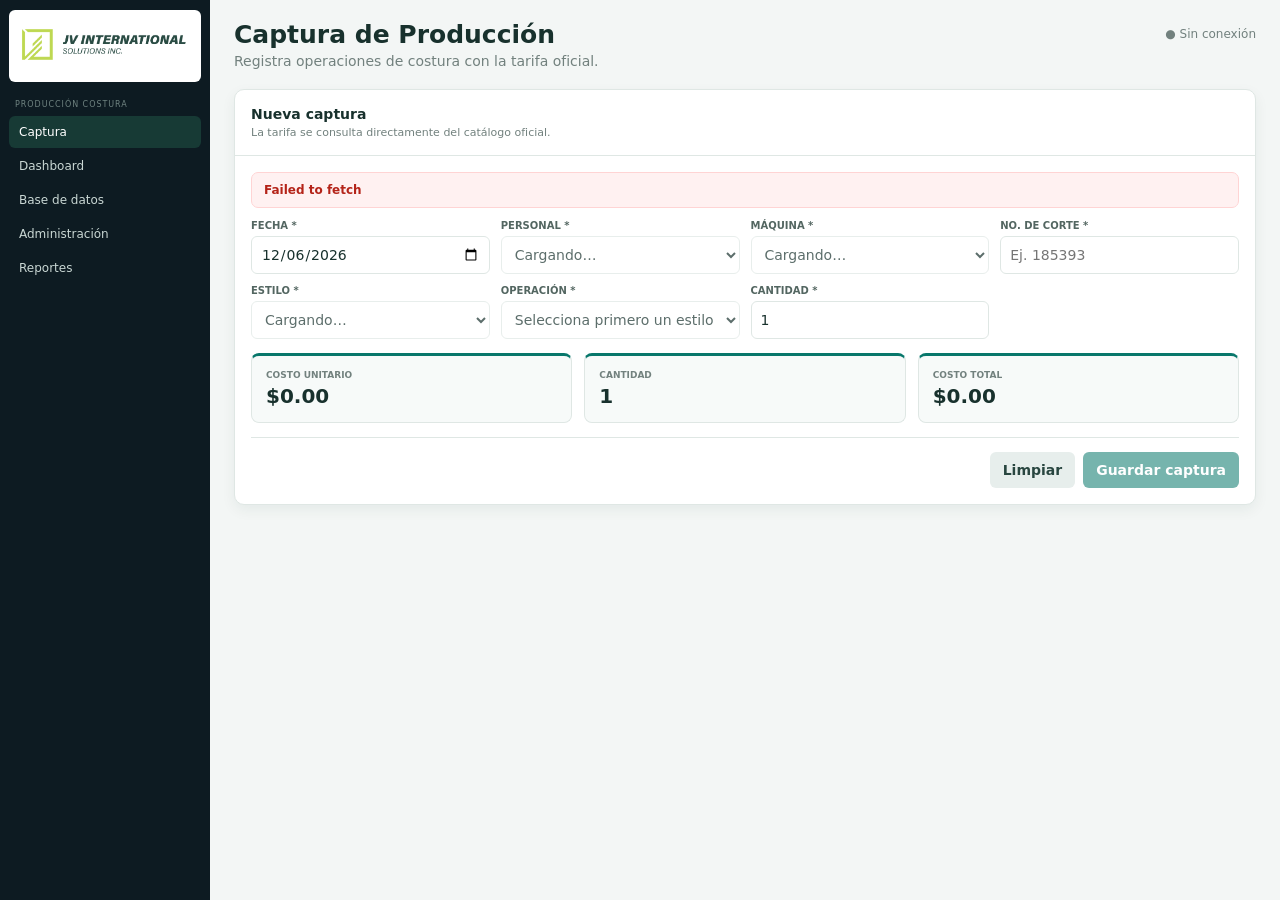
==== index.html @ 49d87850 "index Added branding image and adjusted sidebar styles." ====
<!DOCTYPE html>
<html lang="es"><head><meta charset="utf-8"/><meta content="width=device-width,initial-scale=1" name="viewport"/><title>Captura | JV International</title><style>
:root{--nav:#0d1b22;--nav2:#173a35;--teal:#08776b;--bg:#f3f6f5;--card:#fff;--text:#18312d;--muted:#72817e;--line:#dfe7e4;--bad:#b42318;--ok:#08776b}*{box-sizing:border-box}body{margin:0;font:14px system-ui,-apple-system,"Segoe UI",sans-serif;background:var(--bg);color:var(--text)}button,input,select{font:inherit}.app{display:grid;grid-template-columns:210px 1fr;min-height:100vh}aside{background:var(--nav);color:#dbe7e4;padding:10px 9px}.brand{background:#fff;color:#18312d;border-radius:6px;padding:13px 10px;margin-bottom:18px;font-weight:900;font-style:italic;font-size:13px}.brand small{display:block;font-size:8px;color:#77847f;margin-top:2px}.group{font-size:8px;color:#6f8380;letter-spacing:.12em;margin:12px 6px 7px}nav a{display:block;color:#c9d7d4;text-decoration:none;padding:9px 10px;border-radius:6px;margin:2px 0;font-size:12px}nav a:hover,nav a.active{background:var(--nav2);color:#fff}main{padding:20px 24px;min-width:0}.top{display:flex;justify-content:space-between;align-items:flex-start;gap:16px;margin-bottom:16px}.top h1{font-size:25px;margin:0}.top p{color:var(--muted);margin:4px 0}.status{font-size:12px;color:var(--muted);padding-top:7px}.status.ok{color:var(--ok);font-weight:700}.card{background:var(--card);border:1px solid var(--line);border-radius:10px;box-shadow:0 5px 14px #173a3510;overflow:hidden}.head{padding:16px;border-bottom:1px solid var(--line)}.head h2{font-size:14px;margin:0 0 4px}.head p{font-size:11px;color:var(--muted);margin:0}form{padding:16px}.msg{display:none;padding:10px 12px;border-radius:7px;margin-bottom:12px;font-size:12px;font-weight:700}.msg.error{display:block;background:#fff1f1;color:var(--bad);border:1px solid #ffd4d4}.msg.success{display:block;background:#edfdf5;color:var(--ok);border:1px solid #b7ead7}.grid{display:grid;grid-template-columns:repeat(4,minmax(140px,1fr));gap:11px}.field label{display:block;font-size:10px;font-weight:800;color:#536661;margin-bottom:5px}.field input,.field select{width:100%;height:38px;padding:7px 9px;border:1px solid var(--line);border-radius:6px;background:#fff;color:var(--text)}.field input:focus,.field select:focus,button:focus{outline:3px solid #08776b25;border-color:var(--teal)}.variant{display:none}.variant.show{display:block}.summary{margin-top:14px;display:grid;grid-template-columns:repeat(3,1fr);gap:12px}.summary>div{background:#f7faf9;border:1px solid var(--line);border-top:3px solid var(--teal);border-radius:8px;padding:14px}.sl{font-size:9px;color:var(--muted);font-weight:800}.sv{font-size:20px;color:var(--text);font-weight:850;margin-top:4px}.actions{display:flex;justify-content:flex-end;gap:8px;margin-top:14px;padding-top:14px;border-top:1px solid var(--line)}button{border:0;border-radius:6px;padding:10px 13px;font-weight:750;cursor:pointer}.light{background:#e7eeec;color:#294640}.primary{background:var(--teal);color:#fff}button:disabled{opacity:.55;cursor:wait}@media(max-width:1000px){.grid{grid-template-columns:repeat(2,1fr)}}@media(max-width:900px){.app{grid-template-columns:1fr}aside{position:static}.brand{display:inline-block;margin:0 10px 8px 0}nav{display:flex;gap:4px;overflow:auto}.group{display:none}nav a{white-space:nowrap}main{padding:14px}}@media(max-width:520px){.top{display:block}.grid{grid-template-columns:1fr}.summary{grid-template-columns:1fr}.actions{flex-wrap:wrap}.actions button{flex:1}}

/* Corrección quirúrgica del sidebar: branding y navegación únicamente */
.brand{
  height:72px;
  padding:8px 10px;
  display:flex;
  align-items:center;
  justify-content:center;
  overflow:hidden;
  background:#fff;
}
.brand img{
  display:block;
  width:100%;
  max-width:190px;
  max-height:54px;
  height:auto;
  object-fit:contain;
}
</style></head><body><div class="app"><aside><div class="brand"><img alt="JV International Solutions Inc." src="Logo_JV%20International.png"/></div><div class="group">PRODUCCIÓN COSTURA</div><nav><a class="active" href="index.html">Captura</a><a href="dashboard.html">Dashboard</a><a href="database.html">Base de datos</a><a href="admin.html">Administración</a><a href="reportes.html">Reportes</a></nav></aside><main>
<header class="top"><div><h1>Captura de Producción</h1><p>Registra operaciones de costura con la tarifa oficial.</p></div><div class="status" id="status">Conectando…</div></header>
<section class="card"><div class="head"><h2>Nueva captura</h2><p>La tarifa se consulta directamente del catálogo oficial.</p></div>
<form id="form"><div class="msg" id="msg"></div><div class="grid">
<div class="field"><label for="fecha">FECHA *</label><input id="fecha" required="" type="date"/></div>
<div class="field"><label for="personal">PERSONAL *</label><select disabled="" id="personal" required=""><option>Cargando…</option></select></div>
<div class="field"><label for="maquina">MÁQUINA *</label><select disabled="" id="maquina" required=""><option>Cargando…</option></select></div>
<div class="field"><label for="corte">NO. DE CORTE *</label><input id="corte" placeholder="Ej. 185393" required=""/></div>
<div class="field"><label for="estilo">ESTILO *</label><select disabled="" id="estilo" required=""><option>Cargando…</option></select></div>
<div class="field variant" id="variantBox"><label for="variante">VARIANTE *</label><select id="variante"><option>GENERAL</option><option>DC</option></select></div>
<div class="field"><label for="operacion">OPERACIÓN *</label><select disabled="" id="operacion" required=""><option>Selecciona primero un estilo</option></select></div>
<div class="field"><label for="cantidad">CANTIDAD *</label><input id="cantidad" min="1" required="" step="1" type="number" value="1"/></div>
</div><div class="summary"><div><div class="sl">COSTO UNITARIO</div><div class="sv" id="unit">$0.00</div></div><div><div class="sl">CANTIDAD</div><div class="sv" id="qty">1</div></div><div><div class="sl">COSTO TOTAL</div><div class="sv" id="total">$0.00</div></div></div>
<div class="actions"><button class="light" id="clear" type="button">Limpiar</button><button class="primary" disabled="" id="save">Guardar captura</button></div></form></section></main></div><script>
'use strict';
const API_URL='https://script.google.com/macros/s/AKfycbyiN8WA6qxJlK0s3X6trL_-sI6KTseDezjQ-5LWYyBsA2P5NvK5cf8yAeK-KruRaQ3r1A/exec';
const $=id=>document.getElementById(id), state={ops:[],cost:0,ready:false}; const mxn=new Intl.NumberFormat('es-MX',{style:'currency',currency:'MXN'});
document.addEventListener('DOMContentLoaded',()=>{const d=new Date();$('fecha').value=[d.getFullYear(),String(d.getMonth()+1).padStart(2,'0'),String(d.getDate()).padStart(2,'0')].join('-');$('estilo').addEventListener('change',styleChanged);$('variante').addEventListener('change',loadOps);$('operacion').addEventListener('change',calc);$('cantidad').addEventListener('input',calc);$('clear').addEventListener('click',reset);$('form').addEventListener('submit',save);loadCatalogs()});
async function get(action,params={}){const q=new URLSearchParams({action,...params});const r=await fetch(API_URL+'?'+q,{cache:'no-store',redirect:'follow'});if(!r.ok)throw Error('Error HTTP '+r.status);const d=await r.json();if(!d.ok)throw Error(d.error||'Error de API');return d}
async function loadCatalogs(){try{const data=await get('catalogs');const c=data.catalogs;if(!c||!Array.isArray(c.estilos)||!c.estilos.length)throw Error('La API no devolvió estilos.');fill('personal',c.personal||[],'Selecciona personal');fill('maquina',c.maquinas||[],'Selecciona máquina');fill('estilo',c.estilos,'Selecciona estilo');state.ready=true;$('save').disabled=false;$('status').textContent='● Conectado'}catch(e){show(e.message,'error');$('status').textContent='● Sin conexión'}}
function fill(id,values,label){const s=$(id),a=[...new Set(values.filter(Boolean).map(String))].sort((x,y)=>x.localeCompare(y,'es'));s.innerHTML='<option value="">'+esc(label)+'</option>'+a.map(v=>'<option value="'+esc(v)+'">'+esc(v)+'</option>').join('');s.disabled=!a.length}
async function styleChanged(){const jr=$('estilo').value==='JR154';$('variantBox').classList.toggle('show',jr);$('variante').value='GENERAL';await loadOps()}
async function loadOps(){const estilo=$('estilo').value;if(!estilo){fill('operacion',[],'Selecciona primero un estilo');return}try{const data=await get('operations',{estilo,variante:estilo==='JR154'?$('variante').value:'GENERAL'});const map=new Map();(data.operaciones||[]).forEach(x=>{if(x.operacion&&!map.has(x.operacion))map.set(x.operacion,{operacion:x.operacion,costo:Number(x.costo)||0})});state.ops=[...map.values()];fill('operacion',state.ops.map(x=>x.operacion),'Selecciona operación');hide()}catch(e){show(e.message,'error')}}
function calc(){const op=state.ops.find(x=>x.operacion===$('operacion').value);state.cost=op?op.costo:0;const q=Math.max(0,parseInt($('cantidad').value,10)||0);$('unit').textContent=mxn.format(state.cost);$('qty').textContent=q;$('total').textContent=mxn.format(q*state.cost)}
async function save(e){e.preventDefault();hide();const payload={fecha:$('fecha').value,personal:$('personal').value,maquina:$('maquina').value,corte:$('corte').value.trim(),estilo:$('estilo').value,variante:$('estilo').value==='JR154'?$('variante').value:'GENERAL',operacion:$('operacion').value,cantidad:Number($('cantidad').value)};if(!payload.fecha||!payload.personal||!payload.maquina||!payload.corte||!payload.estilo||!payload.operacion||!Number.isInteger(payload.cantidad)||payload.cantidad<1){show('Completa correctamente todos los campos.','error');return}$('save').disabled=true;$('save').textContent='Guardando…';try{const body=new URLSearchParams({action:'saveProduction',payload:JSON.stringify(payload)});const r=await fetch(API_URL,{method:'POST',headers:{'Content-Type':'application/x-www-form-urlencoded;charset=UTF-8'},body:body.toString(),redirect:'follow'});const d=await r.json();if(!d.ok)throw Error(d.error||'No se pudo guardar');show('Captura guardada. Folio: '+(d.folio||'generado')+'.','success');reset(true)}catch(err){show(err.message,'error')}finally{$('save').disabled=!state.ready;$('save').textContent='Guardar captura'}}
function reset(keep=false){const f=$('fecha').value;$('form').reset();$('fecha').value=f;$('cantidad').value=1;$('variantBox').classList.remove('show');fill('operacion',[],'Selecciona primero un estilo');state.ops=[];state.cost=0;calc();if(!keep)hide()}
function show(t,type){$('msg').textContent=t;$('msg').className='msg '+type}function hide(){$('msg').className='msg';$('msg').textContent=''}function esc(v){return String(v).replace(/[&<>"']/g,c=>({'&':'&amp;','<':'&lt;','>':'&gt;','"':'&quot;',"'":'&#39;'}[c]))}
</script></body></html>
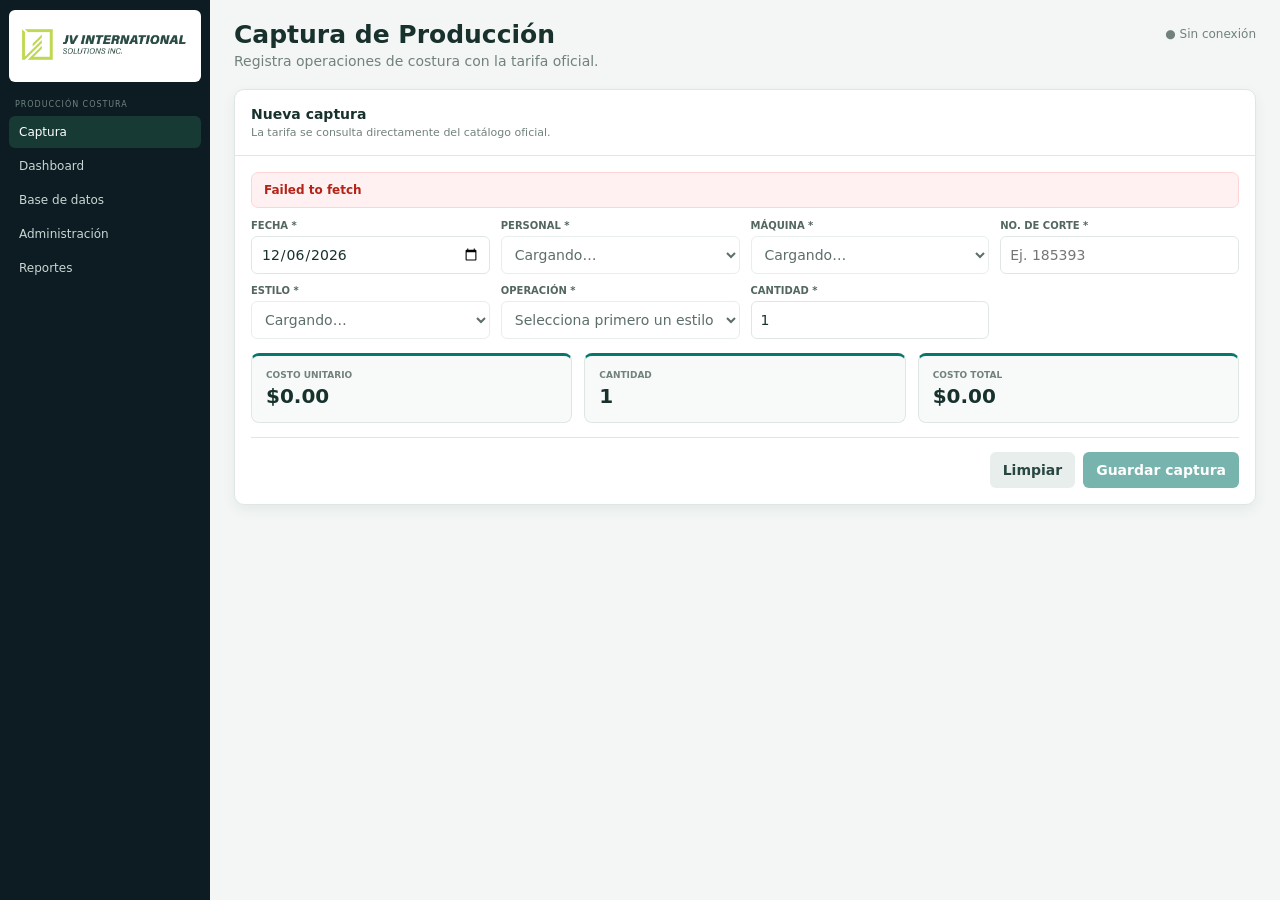
==== commit 2e3ee08e: "index" ====
--- a/index.html
+++ b/index.html
@@ -36,7 +36,7 @@
 <div class="actions"><button class="light" id="clear" type="button">Limpiar</button><button class="primary" disabled="" id="save">Guardar captura</button></div></form></section></main></div><script>
 'use strict';
 const API_URL='https://script.google.com/macros/s/AKfycbyiN8WA6qxJlK0s3X6trL_-sI6KTseDezjQ-5LWYyBsA2P5NvK5cf8yAeK-KruRaQ3r1A/exec';
-const $=id=>document.getElementById(id), state={ops:[],cost:0,ready:false}; const mxn=new Intl.NumberFormat('es-MX',{style:'currency',currency:'MXN'});
+const $=id=>document.getElementById(id), state={ops:[],cost:0,ready:false,captureId:newCaptureId()}; const mxn=new Intl.NumberFormat('es-MX',{style:'currency',currency:'MXN'});
 document.addEventListener('DOMContentLoaded',()=>{const d=new Date();$('fecha').value=[d.getFullYear(),String(d.getMonth()+1).padStart(2,'0'),String(d.getDate()).padStart(2,'0')].join('-');$('estilo').addEventListener('change',styleChanged);$('variante').addEventListener('change',loadOps);$('operacion').addEventListener('change',calc);$('cantidad').addEventListener('input',calc);$('clear').addEventListener('click',reset);$('form').addEventListener('submit',save);loadCatalogs()});
 async function get(action,params={}){const q=new URLSearchParams({action,...params});const r=await fetch(API_URL+'?'+q,{cache:'no-store',redirect:'follow'});if(!r.ok)throw Error('Error HTTP '+r.status);const d=await r.json();if(!d.ok)throw Error(d.error||'Error de API');return d}
 async function loadCatalogs(){try{const data=await get('catalogs');const c=data.catalogs;if(!c||!Array.isArray(c.estilos)||!c.estilos.length)throw Error('La API no devolvió estilos.');fill('personal',c.personal||[],'Selecciona personal');fill('maquina',c.maquinas||[],'Selecciona máquina');fill('estilo',c.estilos,'Selecciona estilo');state.ready=true;$('save').disabled=false;$('status').textContent='● Conectado'}catch(e){show(e.message,'error');$('status').textContent='● Sin conexión'}}
@@ -44,7 +44,7 @@
 async function styleChanged(){const jr=$('estilo').value==='JR154';$('variantBox').classList.toggle('show',jr);$('variante').value='GENERAL';await loadOps()}
 async function loadOps(){const estilo=$('estilo').value;if(!estilo){fill('operacion',[],'Selecciona primero un estilo');return}try{const data=await get('operations',{estilo,variante:estilo==='JR154'?$('variante').value:'GENERAL'});const map=new Map();(data.operaciones||[]).forEach(x=>{if(x.operacion&&!map.has(x.operacion))map.set(x.operacion,{operacion:x.operacion,costo:Number(x.costo)||0})});state.ops=[...map.values()];fill('operacion',state.ops.map(x=>x.operacion),'Selecciona operación');hide()}catch(e){show(e.message,'error')}}
 function calc(){const op=state.ops.find(x=>x.operacion===$('operacion').value);state.cost=op?op.costo:0;const q=Math.max(0,parseInt($('cantidad').value,10)||0);$('unit').textContent=mxn.format(state.cost);$('qty').textContent=q;$('total').textContent=mxn.format(q*state.cost)}
-async function save(e){e.preventDefault();hide();const payload={fecha:$('fecha').value,personal:$('personal').value,maquina:$('maquina').value,corte:$('corte').value.trim(),estilo:$('estilo').value,variante:$('estilo').value==='JR154'?$('variante').value:'GENERAL',operacion:$('operacion').value,cantidad:Number($('cantidad').value)};if(!payload.fecha||!payload.personal||!payload.maquina||!payload.corte||!payload.estilo||!payload.operacion||!Number.isInteger(payload.cantidad)||payload.cantidad<1){show('Completa correctamente todos los campos.','error');return}$('save').disabled=true;$('save').textContent='Guardando…';try{const body=new URLSearchParams({action:'saveProduction',payload:JSON.stringify(payload)});const r=await fetch(API_URL,{method:'POST',headers:{'Content-Type':'application/x-www-form-urlencoded;charset=UTF-8'},body:body.toString(),redirect:'follow'});const d=await r.json();if(!d.ok)throw Error(d.error||'No se pudo guardar');show('Captura guardada. Folio: '+(d.folio||'generado')+'.','success');reset(true)}catch(err){show(err.message,'error')}finally{$('save').disabled=!state.ready;$('save').textContent='Guardar captura'}}
-function reset(keep=false){const f=$('fecha').value;$('form').reset();$('fecha').value=f;$('cantidad').value=1;$('variantBox').classList.remove('show');fill('operacion',[],'Selecciona primero un estilo');state.ops=[];state.cost=0;calc();if(!keep)hide()}
+async function save(e){e.preventDefault();hide();const payload={fecha:$('fecha').value,personal:$('personal').value,maquina:$('maquina').value,corte:$('corte').value.trim(),estilo:$('estilo').value,variante:$('estilo').value==='JR154'?$('variante').value:'GENERAL',operacion:$('operacion').value,cantidad:Number($('cantidad').value),captureId:state.captureId};if(!payload.fecha||!payload.personal||!payload.maquina||!payload.corte||!payload.estilo||!payload.operacion||!Number.isInteger(payload.cantidad)||payload.cantidad<1){show('Completa correctamente todos los campos.','error');return}$('save').disabled=true;$('save').textContent='Guardando…';try{const body=new URLSearchParams({action:'saveProduction',payload:JSON.stringify(payload)});const r=await fetch(API_URL,{method:'POST',headers:{'Content-Type':'application/x-www-form-urlencoded;charset=UTF-8'},body:body.toString(),redirect:'follow'});const d=await r.json();if(!d.ok)throw Error(d.error||'No se pudo guardar');show((d.duplicado?'Esta captura ya estaba registrada. Folio: ':'Captura guardada. Folio: ')+(d.folio||'generado')+'.','success');reset(true)}catch(err){show(err.message,'error')}finally{$('save').disabled=!state.ready;$('save').textContent='Guardar captura'}}
+function reset(keep=false){state.captureId=newCaptureId();const f=$('fecha').value;$('form').reset();$('fecha').value=f;$('cantidad').value=1;$('variantBox').classList.remove('show');fill('operacion',[],'Selecciona primero un estilo');state.ops=[];state.cost=0;calc();if(!keep)hide()}
 function show(t,type){$('msg').textContent=t;$('msg').className='msg '+type}function hide(){$('msg').className='msg';$('msg').textContent=''}function esc(v){return String(v).replace(/[&<>"']/g,c=>({'&':'&amp;','<':'&lt;','>':'&gt;','"':'&quot;',"'":'&#39;'}[c]))}
-</script></body></html>
+function newCaptureId(){return (window.crypto&&crypto.randomUUID)?crypto.randomUUID():'c'+Date.now().toString(36)+Math.random().toString(36).slice(2,10)}</script></body></html>
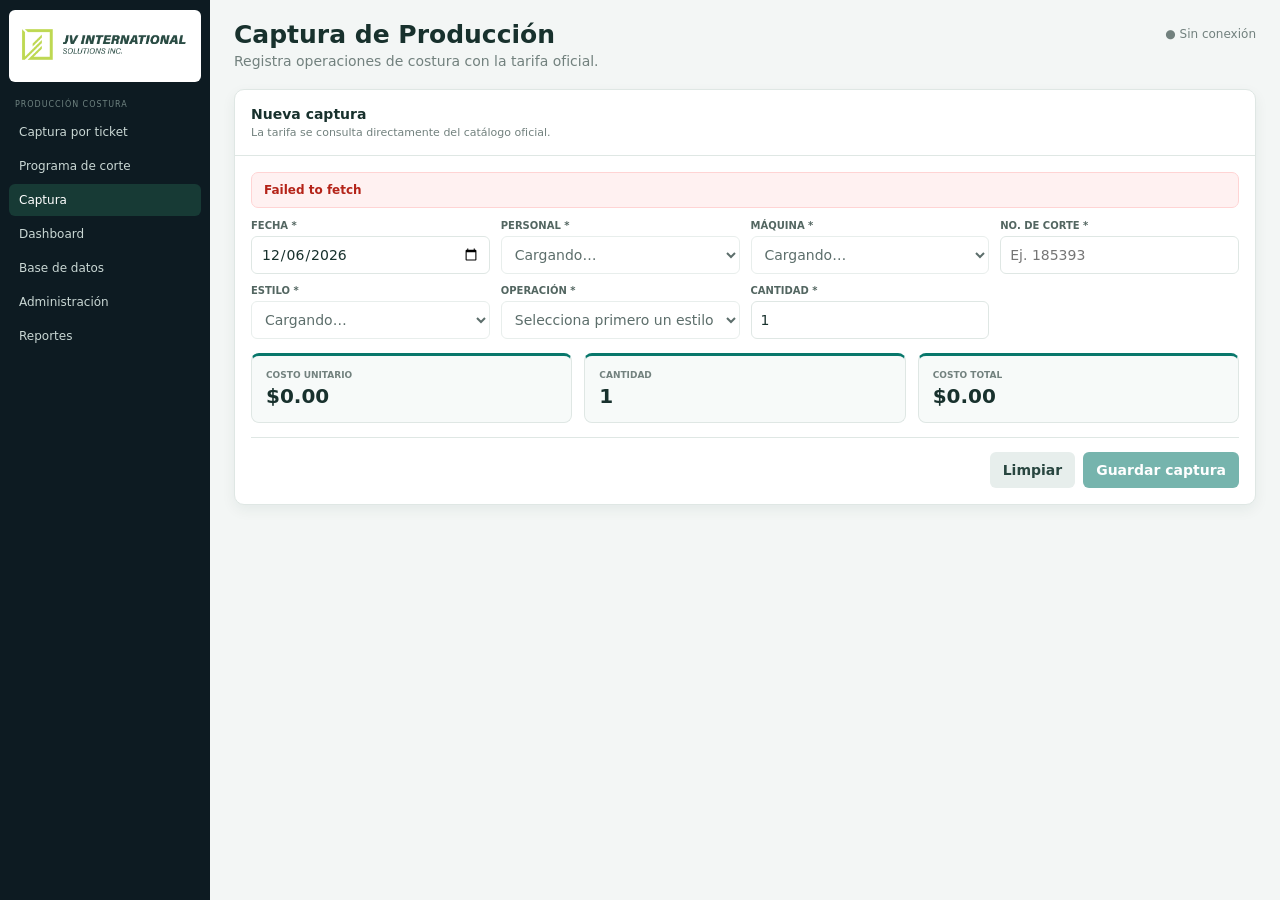
==== commit 2d93ca1d: "Update navigation links in index.html" ====
--- a/index.html
+++ b/index.html
@@ -20,7 +20,7 @@
   height:auto;
   object-fit:contain;
 }
-</style></head><body><div class="app"><aside><div class="brand"><img alt="JV International Solutions Inc." src="Logo_JV%20International.png"/></div><div class="group">PRODUCCIÓN COSTURA</div><nav><a class="active" href="index.html">Captura</a><a href="dashboard.html">Dashboard</a><a href="database.html">Base de datos</a><a href="admin.html">Administración</a><a href="reportes.html">Reportes</a></nav></aside><main>
+</style></head><body><div class="app"><aside><div class="brand"><img alt="JV International Solutions Inc." src="Logo_JV%20International.png"/></div><div class="group">PRODUCCIÓN COSTURA</div><nav><a href="ticket.html">Captura por ticket</a><a href="cortes.html">Programa de corte</a><a class="active" href="index.html">Captura</a><a href="dashboard.html">Dashboard</a><a href="database.html">Base de datos</a><a href="admin.html">Administración</a><a href="reportes.html">Reportes</a></nav></aside><main>
 <header class="top"><div><h1>Captura de Producción</h1><p>Registra operaciones de costura con la tarifa oficial.</p></div><div class="status" id="status">Conectando…</div></header>
 <section class="card"><div class="head"><h2>Nueva captura</h2><p>La tarifa se consulta directamente del catálogo oficial.</p></div>
 <form id="form"><div class="msg" id="msg"></div><div class="grid">
@@ -33,9 +33,9 @@
 <div class="field"><label for="operacion">OPERACIÓN *</label><select disabled="" id="operacion" required=""><option>Selecciona primero un estilo</option></select></div>
 <div class="field"><label for="cantidad">CANTIDAD *</label><input id="cantidad" min="1" required="" step="1" type="number" value="1"/></div>
 </div><div class="summary"><div><div class="sl">COSTO UNITARIO</div><div class="sv" id="unit">$0.00</div></div><div><div class="sl">CANTIDAD</div><div class="sv" id="qty">1</div></div><div><div class="sl">COSTO TOTAL</div><div class="sv" id="total">$0.00</div></div></div>
-<div class="actions"><button class="light" id="clear" type="button">Limpiar</button><button class="primary" disabled="" id="save">Guardar captura</button></div></form></section></main></div><script>
+<div class="actions"><button class="light" id="clear" type="button">Limpiar</button><button class="primary" disabled="" id="save">Guardar captura</button></div></form></section></main></div><script src="auth.js"></script><script>
 'use strict';
-const API_URL='https://script.google.com/macros/s/AKfycbyiN8WA6qxJlK0s3X6trL_-sI6KTseDezjQ-5LWYyBsA2P5NvK5cf8yAeK-KruRaQ3r1A/exec';
+const API_URL='https://script.google.com/macros/s/AKfycbxCCt3bQaTcA8x58rn_9VvyisaFHc3UMPJWYFuwwp-YsZqZjEkDFURwnYVUgwdXmQY6/exec';
 const $=id=>document.getElementById(id), state={ops:[],cost:0,ready:false,captureId:newCaptureId()}; const mxn=new Intl.NumberFormat('es-MX',{style:'currency',currency:'MXN'});
 document.addEventListener('DOMContentLoaded',()=>{const d=new Date();$('fecha').value=[d.getFullYear(),String(d.getMonth()+1).padStart(2,'0'),String(d.getDate()).padStart(2,'0')].join('-');$('estilo').addEventListener('change',styleChanged);$('variante').addEventListener('change',loadOps);$('operacion').addEventListener('change',calc);$('cantidad').addEventListener('input',calc);$('clear').addEventListener('click',reset);$('form').addEventListener('submit',save);loadCatalogs()});
 async function get(action,params={}){const q=new URLSearchParams({action,...params});const r=await fetch(API_URL+'?'+q,{cache:'no-store',redirect:'follow'});if(!r.ok)throw Error('Error HTTP '+r.status);const d=await r.json();if(!d.ok)throw Error(d.error||'Error de API');return d}
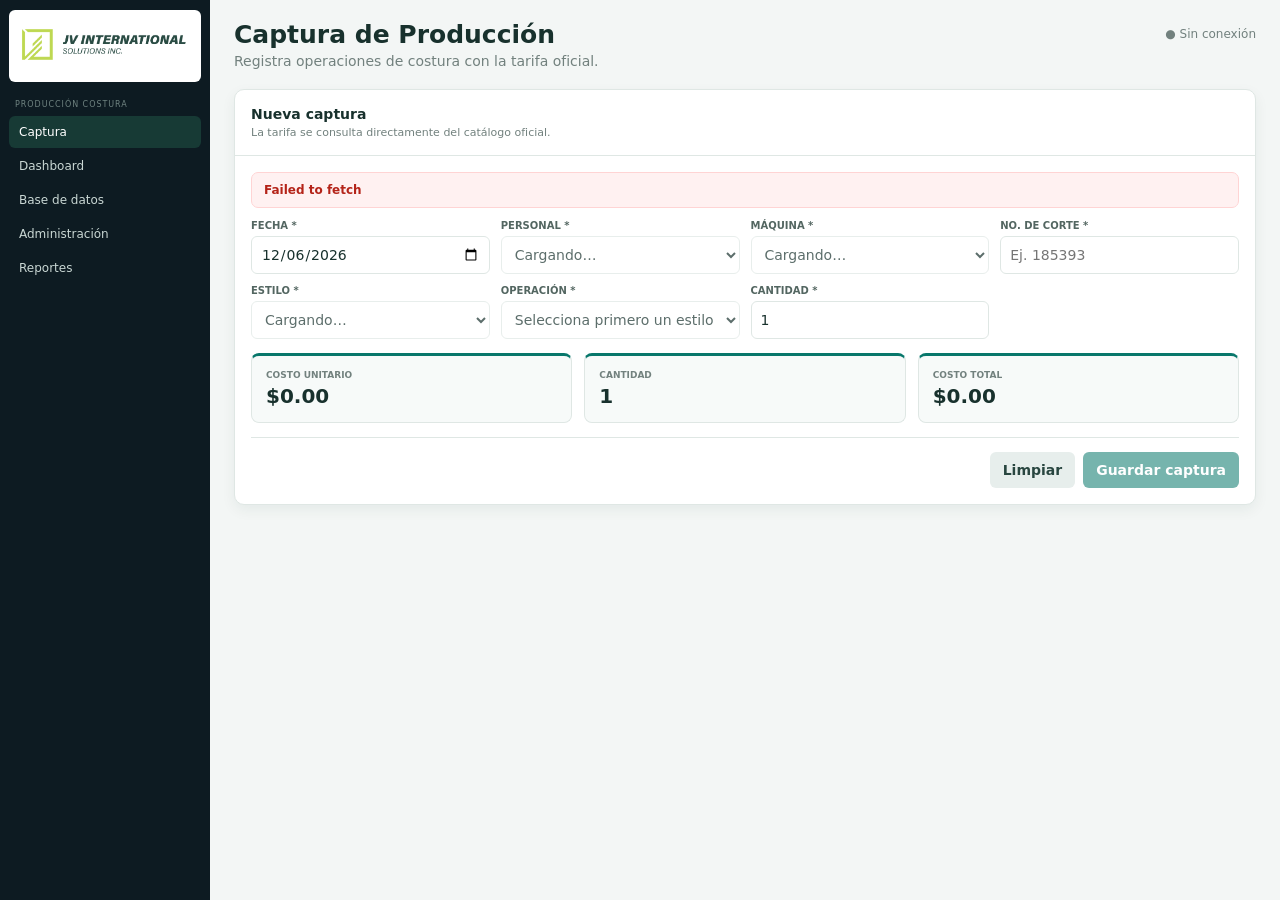
==== commit 85473e47: "Fix HTML structure and navigation links" ====
--- a/index.html
+++ b/index.html
@@ -20,7 +20,7 @@
   height:auto;
   object-fit:contain;
 }
-</style></head><body><div class="app"><aside><div class="brand"><img alt="JV International Solutions Inc." src="Logo_JV%20International.png"/></div><div class="group">PRODUCCIÓN COSTURA</div><nav><a href="ticket.html">Captura por ticket</a><a href="cortes.html">Programa de corte</a><a class="active" href="index.html">Captura</a><a href="dashboard.html">Dashboard</a><a href="database.html">Base de datos</a><a href="admin.html">Administración</a><a href="reportes.html">Reportes</a></nav></aside><main>
+</style></head><body><div class="app"><aside><div class="brand"><img alt="JV International Solutions Inc." src="Logo_JV%20International.png"/></div><div class="group">PRODUCCIÓN COSTURA</div><nav><a class="active" href="index.html">Captura</a><a href="dashboard.html">Dashboard</a><a href="database.html">Base de datos</a><a href="admin.html">Administración</a><a href="reportes.html">Reportes</a></nav></aside><main>
 <header class="top"><div><h1>Captura de Producción</h1><p>Registra operaciones de costura con la tarifa oficial.</p></div><div class="status" id="status">Conectando…</div></header>
 <section class="card"><div class="head"><h2>Nueva captura</h2><p>La tarifa se consulta directamente del catálogo oficial.</p></div>
 <form id="form"><div class="msg" id="msg"></div><div class="grid">
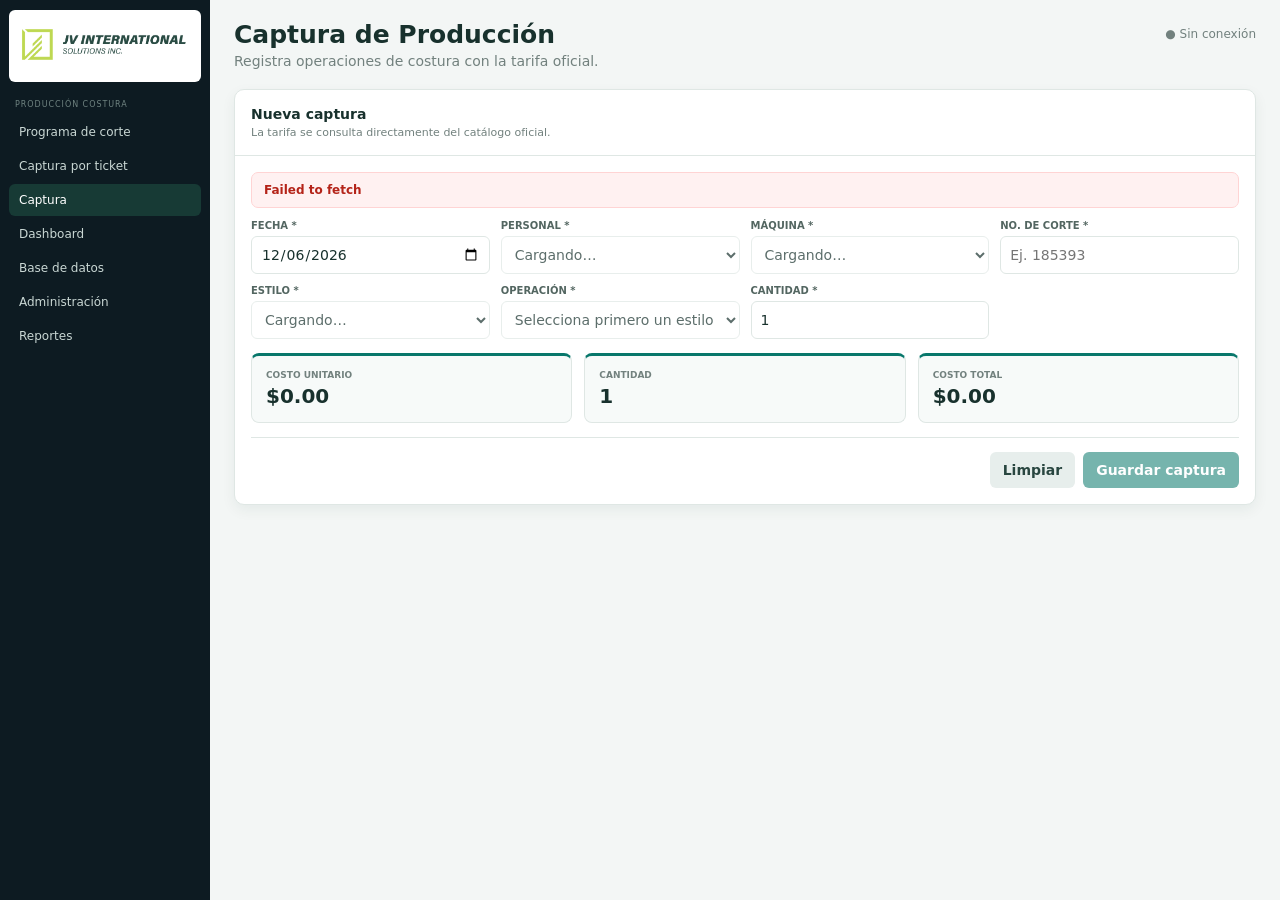
==== commit 419b41b8: "Update navigation links in index.html" ====
--- a/index.html
+++ b/index.html
@@ -20,7 +20,7 @@
   height:auto;
   object-fit:contain;
 }
-</style></head><body><div class="app"><aside><div class="brand"><img alt="JV International Solutions Inc." src="Logo_JV%20International.png"/></div><div class="group">PRODUCCIÓN COSTURA</div><nav><a class="active" href="index.html">Captura</a><a href="dashboard.html">Dashboard</a><a href="database.html">Base de datos</a><a href="admin.html">Administración</a><a href="reportes.html">Reportes</a></nav></aside><main>
+</style></head><body><div class="app"><aside><div class="brand"><img alt="JV International Solutions Inc." src="Logo_JV%20International.png"/></div><div class="group">PRODUCCIÓN COSTURA</div><nav><a href="cortes.html">Programa de corte</a><a href="ticket.html">Captura por ticket</a><a class="active" href="index.html">Captura</a><a href="dashboard.html">Dashboard</a><a href="database.html">Base de datos</a><a href="admin.html">Administración</a><a href="reportes.html">Reportes</a></nav></aside><main>
 <header class="top"><div><h1>Captura de Producción</h1><p>Registra operaciones de costura con la tarifa oficial.</p></div><div class="status" id="status">Conectando…</div></header>
 <section class="card"><div class="head"><h2>Nueva captura</h2><p>La tarifa se consulta directamente del catálogo oficial.</p></div>
 <form id="form"><div class="msg" id="msg"></div><div class="grid">
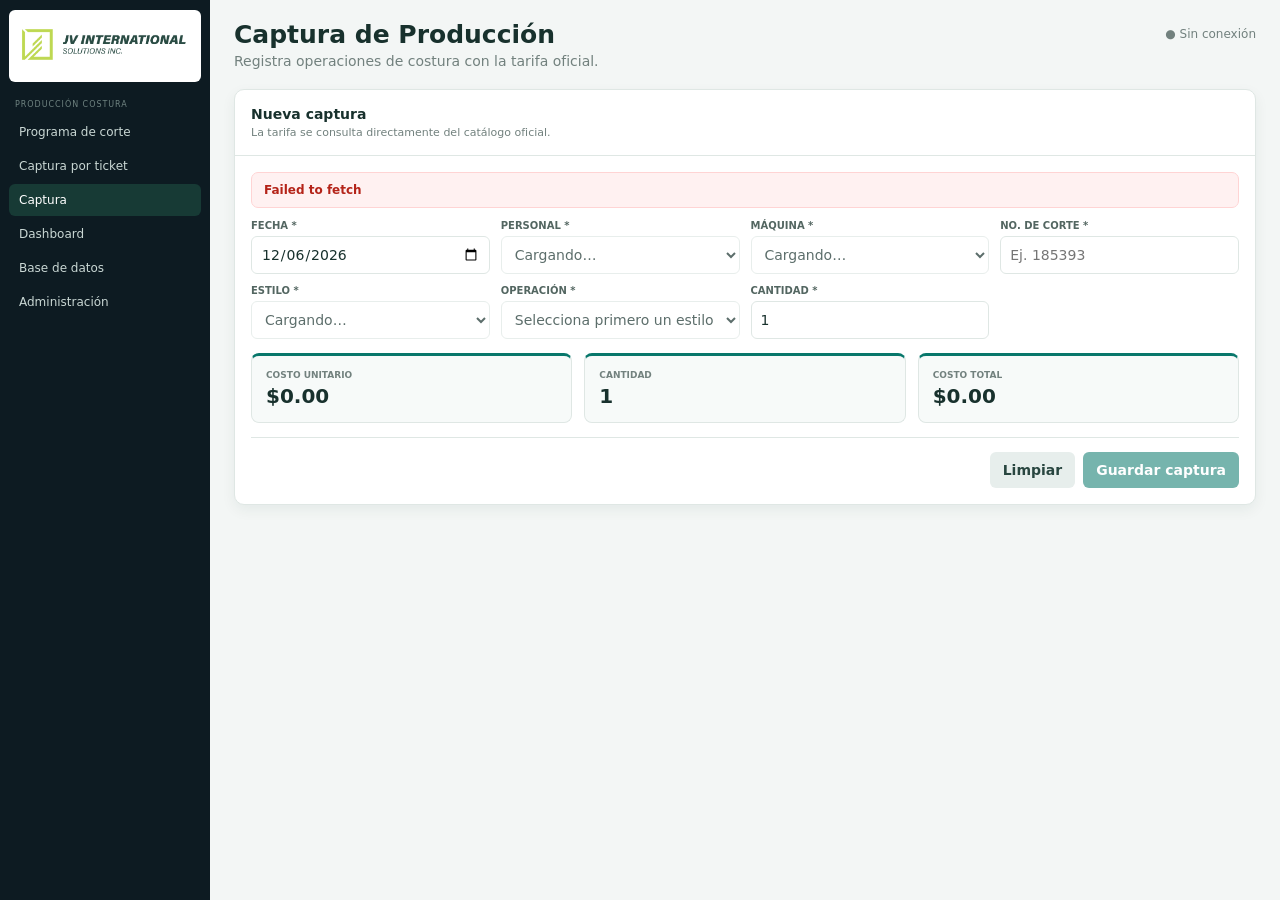
==== commit 5d5e5bfd: "Fix HTML entity encoding in index.html" ====
--- a/index.html
+++ b/index.html
@@ -20,7 +20,7 @@
   height:auto;
   object-fit:contain;
 }
-</style></head><body><div class="app"><aside><div class="brand"><img alt="JV International Solutions Inc." src="Logo_JV%20International.png"/></div><div class="group">PRODUCCIÓN COSTURA</div><nav><a href="cortes.html">Programa de corte</a><a href="ticket.html">Captura por ticket</a><a class="active" href="index.html">Captura</a><a href="dashboard.html">Dashboard</a><a href="database.html">Base de datos</a><a href="admin.html">Administración</a><a href="reportes.html">Reportes</a></nav></aside><main>
+</style></head><body><div class="app"><aside><div class="brand"><img alt="JV International Solutions Inc." src="Logo_JV%20International.png"/></div><div class="group">PRODUCCIÓN COSTURA</div><nav><a href="cortes.html">Programa de corte</a><a href="ticket.html">Captura por ticket</a><a class="active" href="index.html">Captura</a><a href="dashboard.html">Dashboard</a><a href="database.html">Base de datos</a><a href="admin.html">Administración</a></aside><main>
 <header class="top"><div><h1>Captura de Producción</h1><p>Registra operaciones de costura con la tarifa oficial.</p></div><div class="status" id="status">Conectando…</div></header>
 <section class="card"><div class="head"><h2>Nueva captura</h2><p>La tarifa se consulta directamente del catálogo oficial.</p></div>
 <form id="form"><div class="msg" id="msg"></div><div class="grid">
